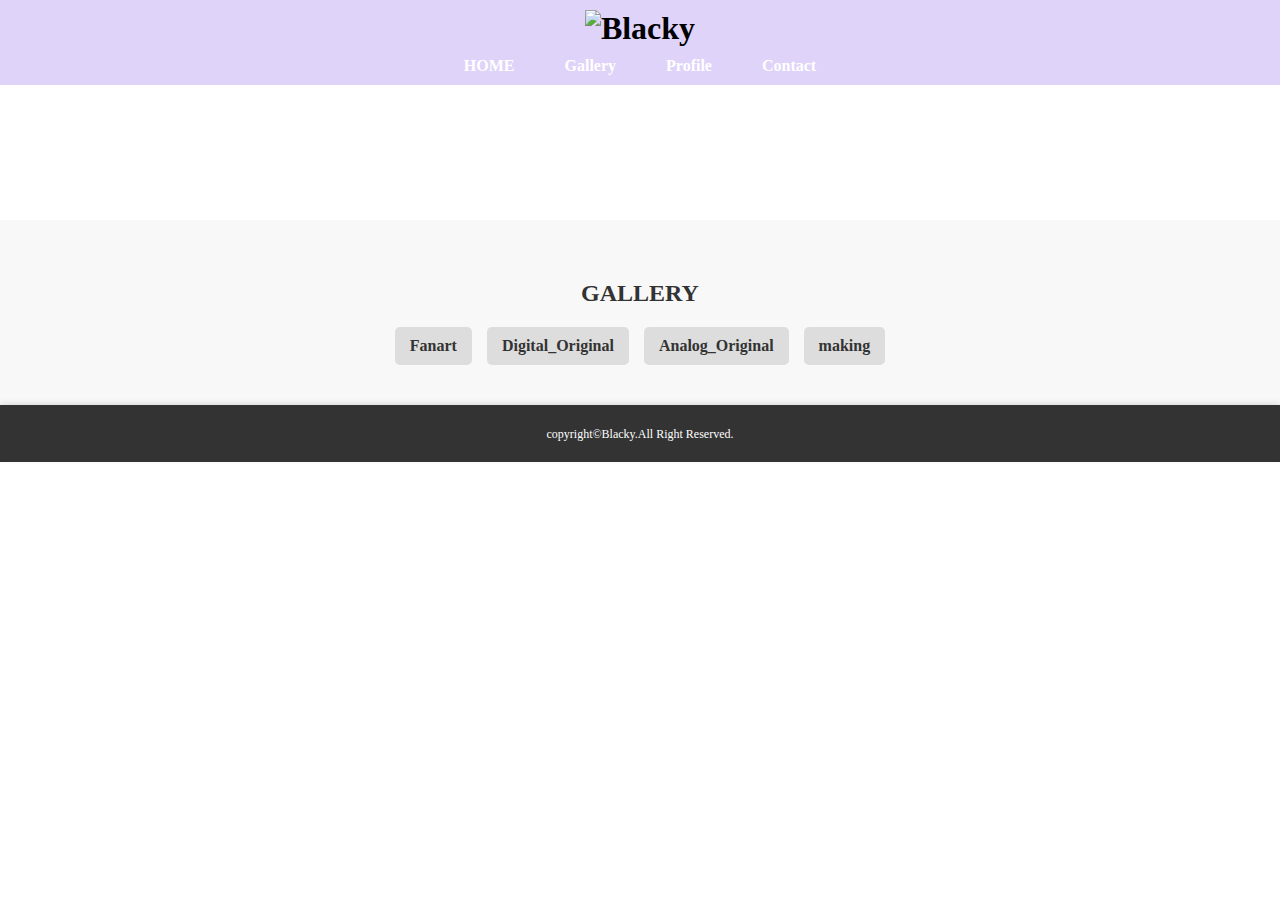
==== gallery.html @ 2c61833a "Create gallery.html" ====
<!DOCTYPE html>
<html lang="ja">
	<head>
		<meta charset="UTF-8">
		<link rel="stylesheet" type="text/css" href="mystyle.css">
		<title>Blacky-Illustration-</title>
	</head>
	<body>
		<header>
			<h1>
				<img src="44.png" alt="Blacky">
			</h1>
			<nav>
				<ul>
					<li>
						<a href="index.html">HOME</a>
					</li>
					<li class="dropdown">
						<a href="gallery.html">Gallery</a>
					</li>
					<li>
						<a href="profile.html">Profile</a>
					</li>
					<li>
						<a href="contact.html">Contact</a>
					</li>
				</ul>
			</nav>
		</header>
		<section id="Gallery" class="Gallery-section">
			<h2>GALLERY</h2>
			<nav class="gallery-nav">
				<ul>
					<li><a href="#" data-category="Fanart">Fanart</a></li>
					<li><a href="#" data-category="Digital">Digital_Original</a></li>
					<li><a href="#" data-category="Analog">Analog_Original</a></li>
					<li><a href="#" data-category="Making">making</a></li>
				</ul>
			</nav>
			<div class="gallery-category" id="Fanart">
				<h3>Fanart</h3>
				<div class="gallery-grid">
					<img src="fanart/001.png" alt="にじさんじ葛葉ファンアート">
					<img src="fanart/002.png" alt="2022年サーヴァンプロウレス誕生日イラスト">
					<img src="fanart/003.png" alt="2023年サーヴァンプ椿誕生日イラスト">
					<img src="fanart/004.png" alt="2024年サーヴァンプ椿誕生日イラスト">
					<img src="fanart/005.png" alt="にじさんじEN Mystaファンアート">
					<img src="fanart/006.png" alt="あんさんぶるスターズ姫宮桃李ファンアート">
					<img src="fanart/007.png" alt="サーヴァンプアンソロジー憂鬱組イラスト">
					<img src="fanart/008.png" alt="ウソツキゴクオーくんファンアート">
					<img src="fanart/009.png" alt="幽玄ロマンチカイリヤファンアート">
				</div>
			</div>
			<div class="gallery-category" id="Digital">
				<h3>Digital</h3>
				<div class="gallery-grid">
					<img src="Digital/001.jpg" alt="天使の少年のイラスト">
					<img src="Digital/002.png" alt="ピンクの着物を着た女の子のイラスト">
					<img src="Digital/003.png" alt="角の生えたショートカットの女の子のイラスト">
					<img src="Digital/004.jpg" alt="うさ耳の女の子のイラスト">
					<img src="Digital/005.jpg" alt="水色の髪のポニーテールの女の子のイラスト">
					<img src="Digital/006.jpg" alt="イヌ耳のベレー帽をかぶった女の子のイラスト">
					<img src="Digital/007.jpg" alt="左腕に大砲を付けた女の子のイラスト">
					<img src="Digital/008.png" alt="うさ耳の女の子が兎のぬいぐるみを抱えたイラスト">
					<img src="Digital/009.png" alt="獣人の青年の設定イラスト">
					<img src="Digital/010.jpg" alt="重人の青年が魔法を使っているイラスト">
					<img src="Digital/011.png" alt="白いベレー帽をかぶり手帳を持つ女の子のイラスト">
					<img src="Digital/012.jpg" alt="茶髪のおさげの女の子が口元を本で隠しているイラスト">
					<img src="Digital/013.jpg" alt="チャイナ服を着た女の子が手でハートを作るイラスト">
					<img src="Digital/014.jpg" alt="月を背に刀を振り上げるスーツ姿の女の子のイラスト">
					<img src="Digital/015.jpg" alt="シスターの服を着る女性のイラスト">
				</div>
			</div>
			<div class="gallery-category" id="Analog">
				<h3>アナログイラスト</h3>
				<div class="gallery-grid">
					<img src="Analog/001.jpg" alt="夕日のアクリル画">
					<img src="Analog/002.jpg" alt="薔薇園でこちらに振り替えるピンクのドレスを着た女性のアクリル画">
					<img src="Analog/003.jpg" alt="夜の海に浮かぶ月">
					<img src="Analog/004.jpg" alt="火傷を負った少女のアクリル画">
					<img src="Analog/005.jpg" alt="チョコレートの降る街で傘をさす女の子のアクリル画">
					<img src="Analog/006.jpg" alt="電球頭の男性とそれに触る手の鉛筆画">
					<img src="Analog/007.jpg" alt="塔を見上げる宇宙飛行士のアクリル画">
					<img src="Analog/008.jpg" alt="扉を通る黒猫のアクリル画">
					<img src="Analog/009.jpg" alt="筆を咥えて夜空を描く黒猫のアクリル画">
					<img src="Analog/010.jpg" alt="月の浮かぶ浜辺を歩く黒猫のアクリル画">
					<img src="Analog/011.jpg" alt="薔薇園を歩く黒猫のアクリル画">
					<img src="Analog/012.jpg" alt="ケーキの上を歩く黒猫のアクリル画">
					<img src="Analog/013.jpg" alt="リボンであふれた世界を歩く黒猫のアクリル画">
					<img src="Analog/014.jpg" alt="棺桶の中で眠る黒猫のアクリル画">
					<img src="Analog/015.jpg" alt="s水族館でエイを見る黒猫のアクリル画">
				</div>
			</div>
			<div class="gallery-category" id="Making">
				<h3>メイキング</h3>
				<div class="video-container">
					<video controls>
						<source src="27.mp4" type="video/mp4">
					</video>
				</div>
				<div class="video-wrapper">
					<video controls>
						<source src="25.mp4" type="video/mp4">
					</video>
				</div>
			</div>
		</section>
		<footer>
			<small>
				copyright©Blacky.All Right Reserved.
			</small>
		</footer>
		<script src="script.js"></script>
	</body>
</html>
---- mystyle.css ----
header{
position: fixed; /* ページ上部に固定 */
    top: 0; /* 上詰め */
    left: 0;
    width: 100%; /* ヘッダーを幅いっぱいにする */
    background-color: #dfd3fa; /* ヘッダーの背景色 */
    color: #000; /* ヘッダー内の文字色 */
    z-index: 1000; /* 他の要素の上に表示 */
    padding:10px 0;
}
header a {
    color: #000; /* リンクの文字色 */
    text-decoration: none;
    padding: 10px;
}
header a:hover {
    color: #555; /* ホバー時の文字色 */
}
header h1 {
    margin: 0;
    padding: 0;
    text-align: center;
}
header h1 img {
    max-width: 200px; 
    height: auto;
}
nav {
    display: flex;
    justify-content: center; 
    margin-top: 10px;
}
nav ul {
    list-style: none;
    padding: 0;
    margin: 0;
    display: flex;
    gap: 20px; 
}
nav ul li {
    display: inline-block;
	position: relative;
}
nav ul li a {
    text-decoration: none;
    color: #fff;
    padding: 10px 15px;
    font-size: 1rem;
    font-weight: bold;
    transition: background-color 0.3s, color 0.3s;
    border-radius: 5px;
}
nav ul li a:hover {
    background-color: #555; /* ホバー時の背景色 */
    color: #ddd; /* ホバー時の文字色 */
}
body {
    margin: 0;
    padding-top: 180px; 
}
section {
	margin-top:40px;
	padding:20px;
}
h1 {
    text-align: center;
    margin-bottom: 20px;
}
h2 {
    margin-top: 40px;
    color: #333;
}
.gallery-grid {
    display: grid;
    grid-template-columns: repeat(auto-fill, minmax(150px, 1fr));
    gap: 10px;
    margin-top: 10px;
}
.gallery-grid img {
    width: 100%;
    height: auto;
    border-radius: 5px;
    box-shadow: 0 4px 8px rgba(0, 0, 0, 0.1);
    transition: transform 0.3s ease;
}
.gallery-grid img:hover {
    transform: scale(1.05);
}
/* GALLERYセクション*/
.Gallery-section {
    padding: 20px;
    background-color: #f8f8f8;
    text-align: center;
}
.gallery-nav{
	margin-top: 20px;
}
.gallery-nav ul {
    list-style: none;
    padding: 0;
    display: flex;
    gap: 15px;
    justify-content: center;
    margin-bottom: 20px;
}
.gallery-nav ul li a {
    text-decoration: none;
    padding: 10px 15px;
    background-color: #ddd;
    color: #333;
    border-radius: 5px;
    display: inline-block;
}
.gallery-nav ul li a:hover {
    background-color: #bbb;
}
/* 各カテゴリを初期状態で非表示 */
.gallery-category {
    display: none;
}
.gallery-category.active {
    display: block;
}
.gallery-grid {
    display: grid;
    grid-template-columns: repeat(auto-fill, minmax(150px, 1fr));
    gap: 10px;
    margin-top: 15px;
}
.gallery-grid img {
    width: 100%;
    height: auto;
    border-radius: 5px;
    box-shadow: 0 4px 8px rgba(0, 0, 0, 0.1);
    transition: transform 0.3s ease;
}
.gallery-grid img:hover {
    transform: scale(1.05);
}
/* 動画全体のスタイル */
.video-container {
    display: flex; /* 動画を横並びに配置 */
    flex-wrap: wrap; /* 横に収まらない場合は改行 */
    justify-content: space-around; /* 動画の間隔を調整 */
    gap: 20px; /* 動画間のスペース */
    padding: 20px;
}
.video-wrapper {
    width: 100%;
    max-width: 480px; /* 動画の最大幅を設定 */
    text-align: center; /* 動画タイトルを中央揃え */
}
.video-wrapper video {
    width: 100%;
    height: auto;
    border: 1px solid #ccc; /* 動画の枠線を追加（オプション） */
    border-radius: 8px; /* 枠線を丸める（オプション） */
}
footer {
    background-color: #333; 
    color: #fff; 
    padding: 20px 0;
    text-align: center;
    font-size: 0.9rem;
    box-shadow: 0 -2px 5px rgba(0, 0, 0, 0.1);
}
/* フッターのリンク */
.footer-links {
    margin-bottom: 10px;
}
.footer-links a {
    text-decoration: none;
    color: #fff;
    margin: 0 10px;
    font-weight: bold;
    transition: color 0.3s;
}
.footer-links a:hover {
    color: #aaa; /* ホバー時に少し明るく */
}
.footer-copyright {
    font-size: 0.8rem;
    color: #ccc;
}
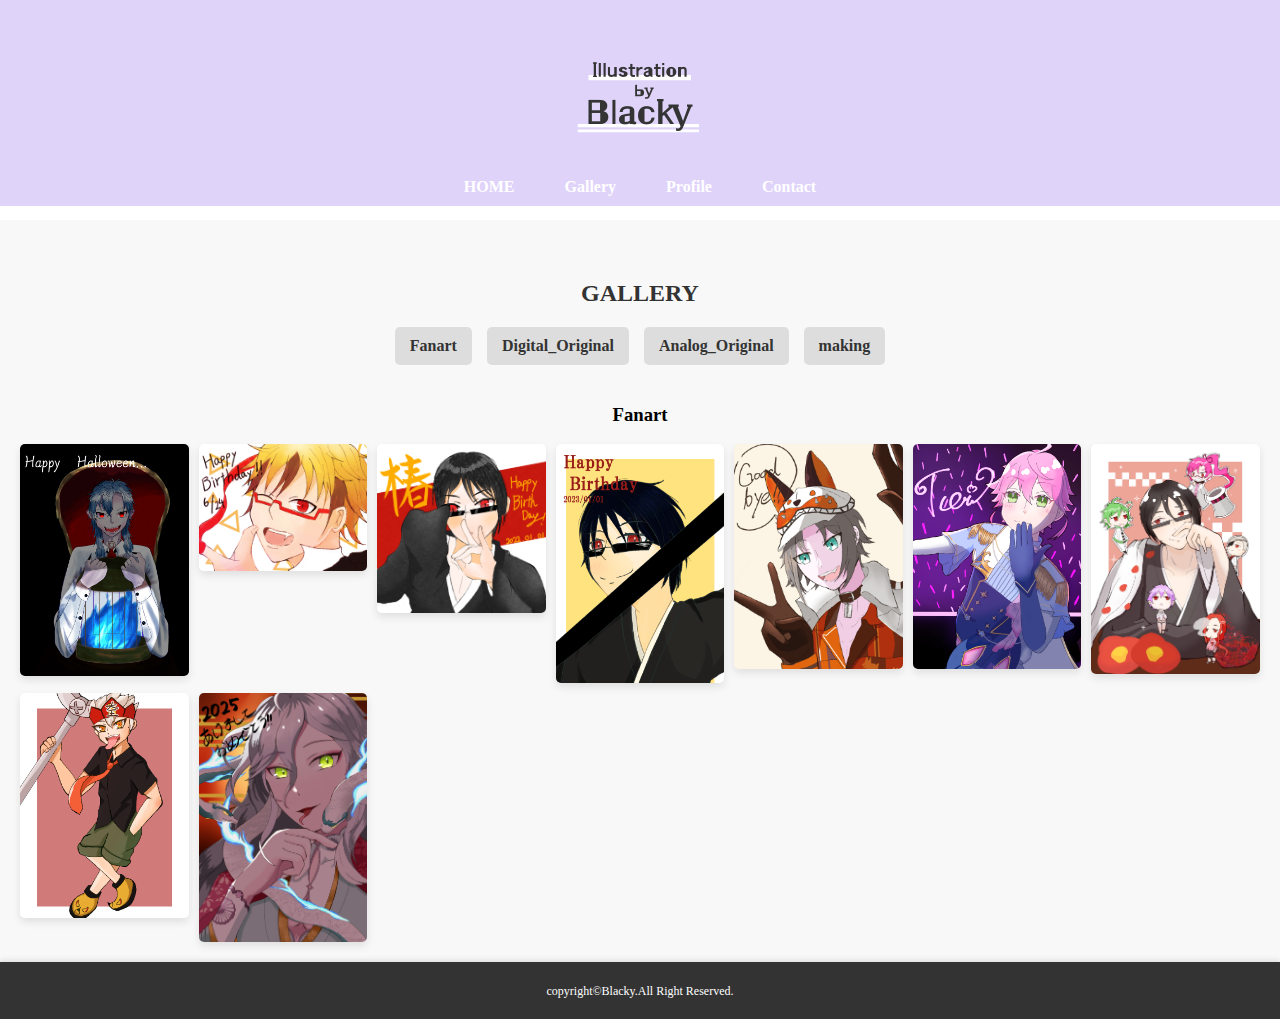
==== commit 3e8e1be3: "Update gallery.html" ====
--- a/gallery.html
+++ b/gallery.html
@@ -72,7 +72,7 @@
 				</div>
 			</div>
 			<div class="gallery-category" id="Analog">
-				<h3>アナログイラスト</h3>
+				<h3>Analog</h3>
 				<div class="gallery-grid">
 					<img src="Analog/001.jpg" alt="夕日のアクリル画">
 					<img src="Analog/002.jpg" alt="薔薇園でこちらに振り替えるピンクのドレスを着た女性のアクリル画">
@@ -92,7 +92,7 @@
 				</div>
 			</div>
 			<div class="gallery-category" id="Making">
-				<h3>メイキング</h3>
+				<h3>making</h3>
 				<div class="video-container">
 					<video controls>
 						<source src="27.mp4" type="video/mp4">
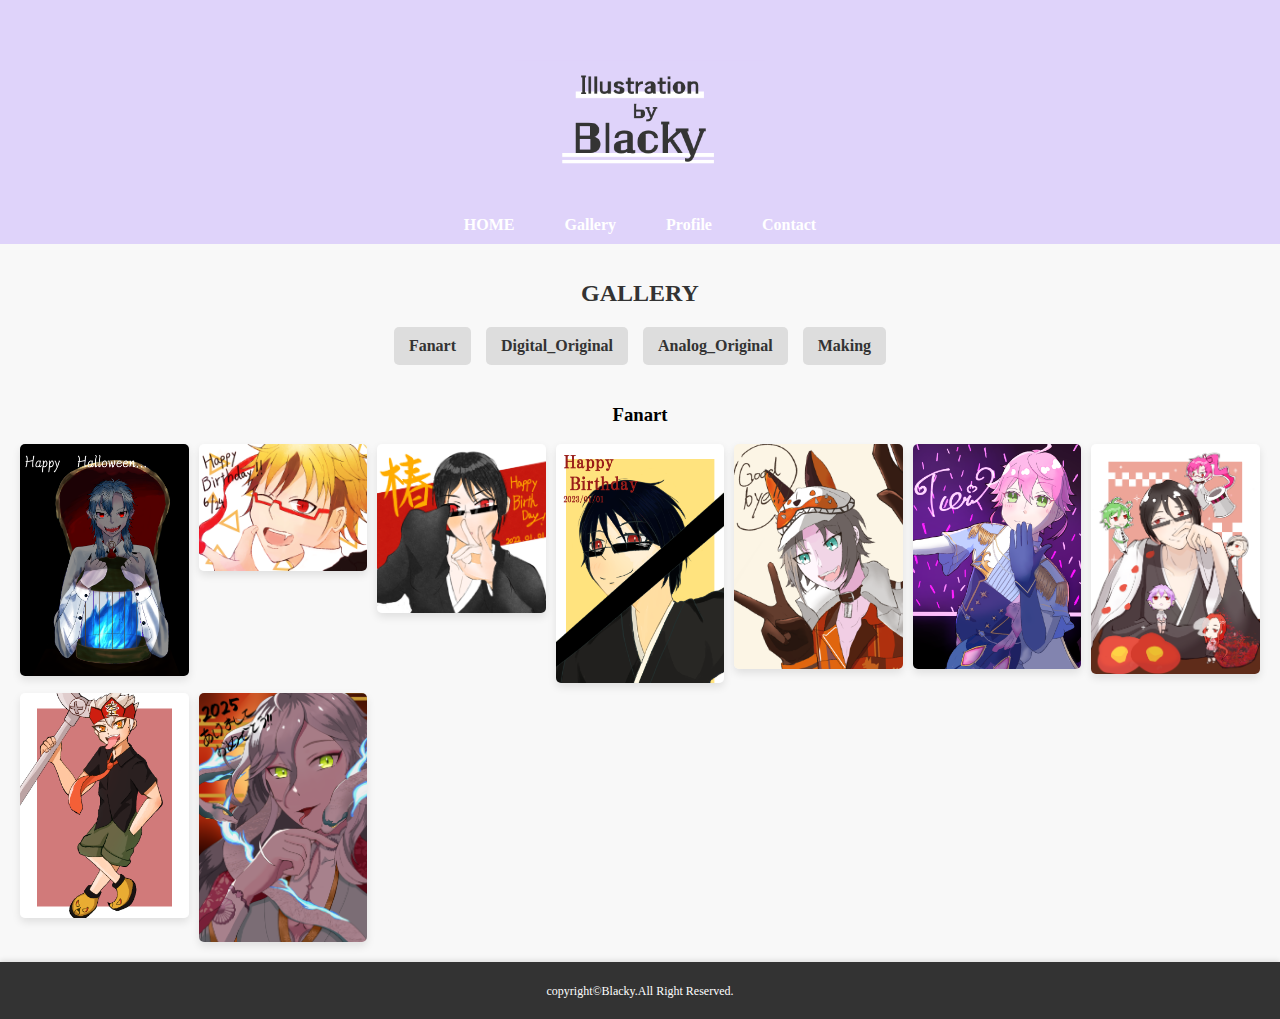
==== commit 249cd32b: "Update gallery.html" ====
--- a/gallery.html
+++ b/gallery.html
@@ -27,6 +27,10 @@
 				</ul>
 			</nav>
 		</header>
+		<div id="image-modal" class="modal">
+			<span class="close">&times;</span>
+			<img class="modal-content" id="modal-image">
+		</div>
 		<section id="Gallery" class="Gallery-section">
 			<h2>GALLERY</h2>
 			<nav class="gallery-nav">
@@ -34,7 +38,7 @@
 					<li><a href="#" data-category="Fanart">Fanart</a></li>
 					<li><a href="#" data-category="Digital">Digital_Original</a></li>
 					<li><a href="#" data-category="Analog">Analog_Original</a></li>
-					<li><a href="#" data-category="Making">making</a></li>
+					<li><a href="#" data-category="Making">Making</a></li>
 				</ul>
 			</nav>
 			<div class="gallery-category" id="Fanart">
@@ -94,14 +98,16 @@
 			<div class="gallery-category" id="Making">
 				<h3>making</h3>
 				<div class="video-container">
-					<video controls>
-						<source src="27.mp4" type="video/mp4">
-					</video>
-				</div>
-				<div class="video-wrapper">
-					<video controls>
-						<source src="25.mp4" type="video/mp4">
-					</video>
+					<div class="video-wrapper">
+						<video controls>
+							<source src="27.mp4" type="video/mp4">
+						</video>
+					</div>
+					<div class="video-wrapper">
+						<video controls>
+							<source src="25.mp4" type="video/mp4">
+						</video>
+					</div>
 				</div>
 			</div>
 		</section>
--- a/mystyle.css
+++ b/mystyle.css
@@ -1,20 +1,21 @@
 header{
-position: fixed; /* ページ上部に固定 */
-    top: 0; /* 上詰め */
+position: fixed; 
+    top: 0; 
     left: 0;
-    width: 100%; /* ヘッダーを幅いっぱいにする */
-    background-color: #dfd3fa; /* ヘッダーの背景色 */
-    color: #000; /* ヘッダー内の文字色 */
-    z-index: 1000; /* 他の要素の上に表示 */
+    width: 100%; 
+    background-color: #dfd3fa; 
+    color: #000; 
+    z-index: 1000; 
     padding:10px 0;
+　　font-family: Arial, sans-serif;
 }
 header a {
-    color: #000; /* リンクの文字色 */
+    color: #000; 
     text-decoration: none;
     padding: 10px;
 }
 header a:hover {
-    color: #555; /* ホバー時の文字色 */
+    color: #555; 
 }
 header h1 {
     margin: 0;
@@ -22,13 +23,47 @@
     text-align: center;
 }
 header h1 img {
-    max-width: 200px; 
-    height: auto;
+    max-width: 250px; 
+    height: auto;
+}
+.modal {
+    display: none; /* 初期状態では非表示 */
+    position: fixed;
+    z-index: 1000;
+    left: 0;
+    top: 0;
+    width: 100%;
+    height: 100%;
+    overflow: auto;
+    background-color: rgba(0, 0, 0, 0.8); /* 背景の半透明黒 */
+}
+.modal-content {
+    margin: auto;
+    display: block;
+    max-width: 90%;
+    max-height: 90%;
+    border-radius: 8px;
+    box-shadow: 0 4px 8px rgba(0, 0, 0, 0.2);
+}
+
+.close {
+    position: absolute;
+    top: 20px;
+    right: 35px;
+    color: #fff;
+    font-size: 30px;
+    font-weight: bold;
+    cursor: pointer;
+    transition: color 0.3s;
+}
+.close:hover,.close:focus {
+    color: #ccc;
 }
 nav {
     display: flex;
     justify-content: center; 
     margin-top: 10px;
+　　font-family: Arial, sans-serif;
 }
 nav ul {
     list-style: none;
@@ -57,18 +92,37 @@
 body {
     margin: 0;
     padding-top: 180px; 
+　　font-family: Arial, sans-serif;
 }
 section {
 	margin-top:40px;
 	padding:20px;
 }
+#Home {
+    text-align: center; 
+    padding: 50px 20px; 
+    margin: 0 auto; 
+}
+
+#Home h1 {
+    font-size: 2.5rem; 
+    margin-bottom: 20px; 
+}
+
+#Home p {
+    font-size: 1.2rem; 
+    line-height: 1.6;
+}
+
 h1 {
     text-align: center;
     margin-bottom: 20px;
+　　font-family: Arial, sans-serif;
 }
 h2 {
     margin-top: 40px;
     color: #333;
+　　font-family: Arial, sans-serif;
 }
 .gallery-grid {
     display: grid;
@@ -140,21 +194,21 @@
 /* 動画全体のスタイル */
 .video-container {
     display: flex; /* 動画を横並びに配置 */
-    flex-wrap: wrap; /* 横に収まらない場合は改行 */
-    justify-content: space-around; /* 動画の間隔を調整 */
-    gap: 20px; /* 動画間のスペース */
+    flex-wrap: wrap; 
+    justify-content: space-around; 
+    gap: 20px; 
     padding: 20px;
 }
 .video-wrapper {
     width: 100%;
-    max-width: 480px; /* 動画の最大幅を設定 */
-    text-align: center; /* 動画タイトルを中央揃え */
+    max-width: 480px; 
+    text-align: center;
 }
 .video-wrapper video {
     width: 100%;
     height: auto;
-    border: 1px solid #ccc; /* 動画の枠線を追加（オプション） */
-    border-radius: 8px; /* 枠線を丸める（オプション） */
+    border: 1px solid #ccc; 
+    border-radius: 8px; 
 }
 footer {
     background-color: #333; 
